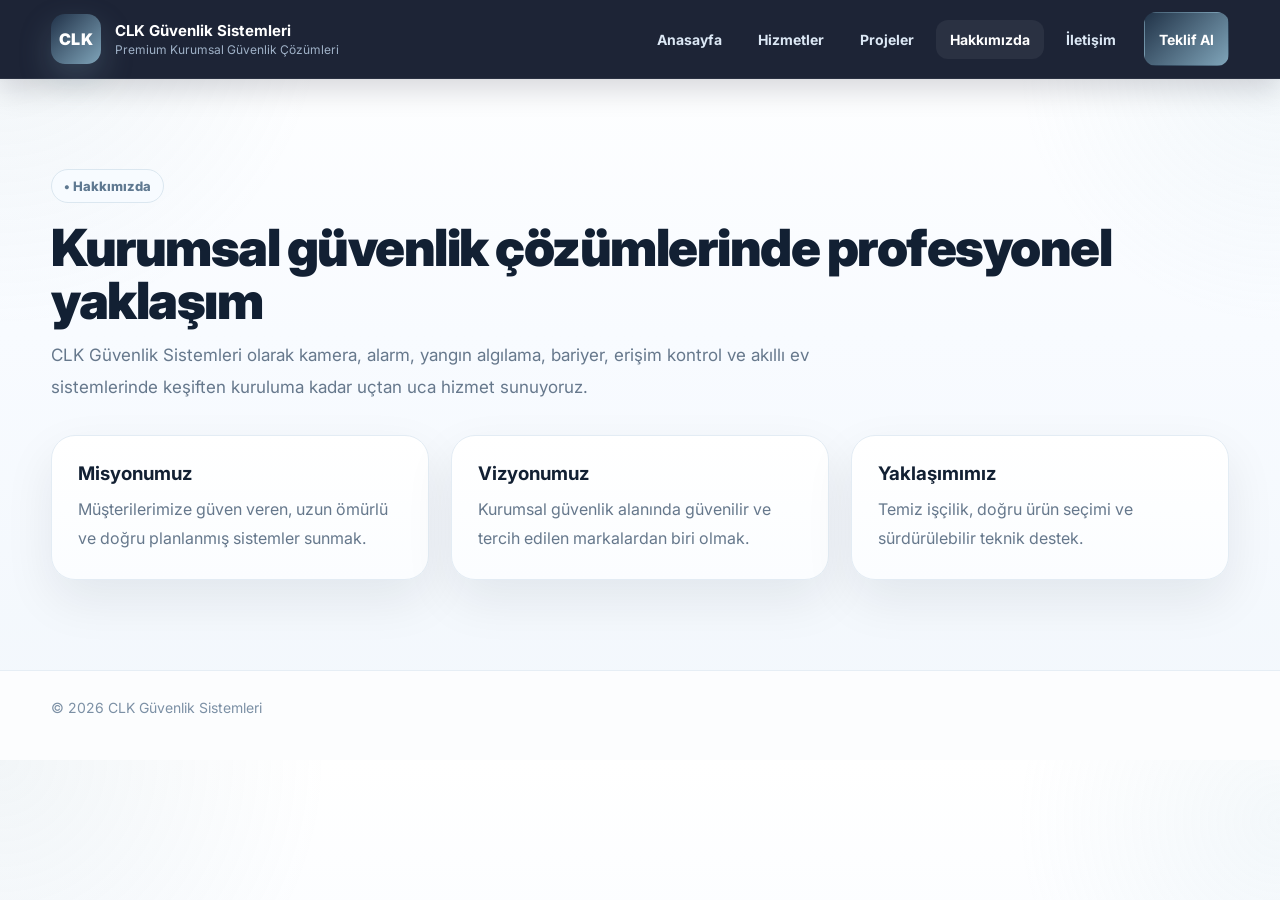
==== hakkimizda.html @ e1da4387 "Add files via upload Signed-off-by: clkguvenlik <58celik@gmail.com>" ====
<!DOCTYPE html>
<html lang="tr">
<head>
  <meta charset="UTF-8">
  <meta name="viewport" content="width=device-width, initial-scale=1.0">
  <title>Hakkımızda | CLK Güvenlik</title>
  <link rel="preconnect" href="https://fonts.googleapis.com">
  <link rel="preconnect" href="https://fonts.gstatic.com" crossorigin>
  <link href="https://fonts.googleapis.com/css2?family=Inter:wght@400;500;600;700;800;900&display=swap" rel="stylesheet">
  <link rel="stylesheet" href="style.css">
</head>
<body>

<header>
  <div class="container nav">
    <a href="index.html" class="brand">
      <div class="logo">CLK</div>
      <div class="brand-meta">
        <strong>CLK Güvenlik Sistemleri</strong>
        <span>Premium Kurumsal Güvenlik Çözümleri</span>
      </div>
    </a>

    <button class="menu-toggle" id="menuToggle">☰</button>

    <nav class="menu" id="menu">
      <a href="index.html">Anasayfa</a>
      <a href="hizmetler.html">Hizmetler</a>
      <a href="projeler.html">Projeler</a>
      <a href="hakkimizda.html" class="active">Hakkımızda</a>
      <a href="iletisim.html">İletişim</a>
      <a href="iletisim.html" class="btn cta">Teklif Al</a>
    </nav>
  </div>
</header>

<section class="section">
  <div class="container">
    <span class="eyebrow">• Hakkımızda</span>
    <h1 class="title">Kurumsal güvenlik çözümlerinde profesyonel yaklaşım</h1>
    <p class="lead">
      CLK Güvenlik Sistemleri olarak kamera, alarm, yangın algılama, bariyer, erişim kontrol ve akıllı ev sistemlerinde keşiften kuruluma kadar uçtan uca hizmet sunuyoruz.
    </p>

    <div class="grid info-grid">
      <div class="info-box card">
        <h3>Misyonumuz</h3>
        <p>Müşterilerimize güven veren, uzun ömürlü ve doğru planlanmış sistemler sunmak.</p>
      </div>
      <div class="info-box card">
        <h3>Vizyonumuz</h3>
        <p>Kurumsal güvenlik alanında güvenilir ve tercih edilen markalardan biri olmak.</p>
      </div>
      <div class="info-box card">
        <h3>Yaklaşımımız</h3>
        <p>Temiz işçilik, doğru ürün seçimi ve sürdürülebilir teknik destek.</p>
      </div>
    </div>
  </div>
</section>

<footer>
  <div class="container footer-row">
    <div>© <span id="year"></span> CLK Güvenlik Sistemleri</div>
  </div>
</footer>

<script src="script.js"></script>
</body>
</html>
---- style.css ----
:root{
  --bg:#f8fbff;
  --bg-soft:#f2f7fc;
  --panel:#ffffff;
  --panel-2:#fbfdff;
  --line:#e3ecf4;
  --text:#243446;
  --title:#122033;
  --muted:#66788c;
  --accent:#7fa4b9;
  --accent-2:#a8cadb;
  --accent-3:#223449;
  --header:#0f172a;
  --success:#25D366;
  --shadow:0 20px 50px rgba(15,23,42,.08);
  --shadow-soft:0 10px 24px rgba(15,23,42,.06);
  --radius:24px;
  --max:1240px;
}

*{box-sizing:border-box}
html{scroll-behavior:smooth}
body{
  margin:0;
  font-family:Inter,system-ui,-apple-system,Segoe UI,Roboto,Arial,sans-serif;
  color:var(--text);
  background:
    radial-gradient(circle at 0% 0%, rgba(127,164,185,.10), transparent 22%),
    radial-gradient(circle at 100% 8%, rgba(168,202,219,.12), transparent 18%),
    linear-gradient(180deg,#ffffff 0%, #f8fbff 44%, #f2f7fc 100%);
}

a{text-decoration:none;color:inherit}
img{display:block;max-width:100%;height:auto}
.container{width:min(var(--max),92%);margin:auto}
.section{padding:90px 0}
.grid{display:grid;gap:22px}

.card{
  background:linear-gradient(180deg,var(--panel) 0%, var(--panel-2) 100%);
  border:1px solid var(--line);
  border-radius:var(--radius);
  box-shadow:var(--shadow);
}

.eyebrow{
  display:inline-flex;
  align-items:center;
  gap:8px;
  padding:8px 12px;
  border-radius:999px;
  border:1px solid #dbe7f0;
  background:#f7fbff;
  color:#5f7991;
  font-size:13px;
  font-weight:800;
}

.title{
  margin:18px 0 14px;
  font-size:clamp(30px,4vw,54px);
  line-height:1.03;
  font-weight:900;
  letter-spacing:-1.5px;
  color:var(--title);
}

.lead{
  margin:0 0 32px;
  max-width:760px;
  color:var(--muted);
  font-size:17px;
  line-height:1.85;
}

.btn{
  display:inline-flex;
  align-items:center;
  justify-content:center;
  min-height:54px;
  padding:0 20px;
  border-radius:16px;
  border:1px solid transparent;
  font-size:15px;
  font-weight:800;
  transition:.25s ease;
  cursor:pointer;
}

.btn:hover{transform:translateY(-2px)}
.btn-primary{
  background:linear-gradient(135deg,var(--accent-3),var(--accent));
  color:#fff;
  box-shadow:0 18px 38px rgba(127,164,185,.22);
}
.btn-secondary{
  background:#fff;
  color:var(--title);
  border-color:#dce6ef;
  box-shadow:var(--shadow-soft);
}

header{
  position:sticky;
  top:0;
  z-index:1000;
  background:rgba(15,23,42,.94);
  backdrop-filter:blur(14px);
  border-bottom:1px solid rgba(255,255,255,.06);
  box-shadow:0 10px 30px rgba(2,6,23,.16);
}

.nav{
  min-height:78px;
  display:flex;
  align-items:center;
  justify-content:space-between;
  gap:18px;
  position:relative;
}

.brand{
  display:flex;
  align-items:center;
  gap:14px;
}

.logo{
  width:50px;
  height:50px;
  border-radius:14px;
  display:grid;
  place-items:center;
  background:linear-gradient(135deg,#213249,#7fa4b9);
  color:#fff;
  font-weight:900;
  letter-spacing:.7px;
  box-shadow:0 14px 32px rgba(127,164,185,.25);
}

.brand-meta strong{
  display:block;
  color:#fff;
  font-size:15px;
}

.brand-meta span{
  display:block;
  color:#9fb1c7;
  font-size:12px;
  margin-top:2px;
}

.menu{
  display:flex;
  align-items:center;
  gap:8px;
}

.menu a{
  padding:11px 14px;
  border-radius:12px;
  color:#dce8f5;
  font-size:14px;
  font-weight:700;
}

.menu a:hover,
.menu a.active{
  background:rgba(255,255,255,.06);
  color:#fff;
}

.menu .cta{
  margin-left:6px;
  background:linear-gradient(135deg,var(--accent-3),var(--accent));
  color:#fff;
}

.menu-toggle{
  display:none;
  width:46px;
  height:46px;
  border-radius:12px;
  border:1px solid rgba(255,255,255,.12);
  background:rgba(255,255,255,.05);
  color:#fff;
  font-size:21px;
  cursor:pointer;
}

.hero{
  padding:90px 0 50px;
}

.hero-grid{
  display:grid;
  grid-template-columns:1.05fr .95fr;
  gap:30px;
  align-items:center;
}

.hero-copy h1{
  margin:18px 0 16px;
  font-size:clamp(42px,6vw,82px);
  line-height:.95;
  letter-spacing:-2.2px;
  font-weight:900;
  color:var(--title);
}

.hero-copy p{
  margin:0 0 28px;
  max-width:720px;
  color:var(--muted);
  font-size:18px;
  line-height:1.9;
}

.hero-actions{
  display:flex;
  flex-wrap:wrap;
  gap:14px;
  margin-bottom:22px;
}

.hero-box{
  min-height:520px;
  overflow:hidden;
  border-radius:30px;
  border:1px solid var(--line);
  background:linear-gradient(160deg,#ffffff 0%, #f3f8fd 48%, #edf5fb 100%);
  box-shadow:0 30px 70px rgba(16,24,40,.10);
}

.hero-box img{
  width:100%;
  height:100%;
  object-fit:cover;
}

.stats-strip{
  margin-top:28px;
  display:grid;
  grid-template-columns:repeat(4,1fr);
  gap:16px;
}

.stat{
  padding:22px 18px;
  text-align:center;
}

.stat h3{
  margin:0 0 8px;
  font-size:36px;
  line-height:1;
  font-weight:900;
  color:var(--title);
}

.stat p{
  margin:0;
  font-size:14px;
  font-weight:600;
  color:var(--muted);
}

.services-grid,
.projects-grid,
.info-grid,
.testimonials-grid{
  grid-template-columns:repeat(3,1fr);
}

.service,
.project,
.info-box,
.testimonial{
  padding:26px;
}

.service h3,
.project h3,
.info-box h3,
.testimonial h3{
  margin:0 0 10px;
  color:var(--title);
}

.service p,
.project p,
.info-box p,
.testimonial p{
  margin:0;
  color:var(--muted);
  line-height:1.8;
}

.project{
  padding:0;
  overflow:hidden;
}

.project img{
  width:100%;
  aspect-ratio:16/11;
  object-fit:cover;
  border-bottom:1px solid var(--line);
}

.project-body{
  padding:20px;
}

.contact-grid{
  display:grid;
  grid-template-columns:.9fr 1.1fr;
  gap:24px;
}

.contact-card{
  padding:28px;
}

.contact-list{
  display:grid;
  gap:14px;
  margin-top:18px;
}

.contact-item{
  padding:16px 18px;
  border-radius:18px;
  background:#fff;
  border:1px solid #e4edf5;
  box-shadow:var(--shadow-soft);
}

.contact-item small{
  display:block;
  color:#7f96ad;
  font-size:12px;
  font-weight:700;
  text-transform:uppercase;
  margin-bottom:6px;
}

.contact-item strong,.contact-item a{
  color:var(--title);
  font-size:15px;
  line-height:1.6;
}

.form-grid{
  display:grid;
  grid-template-columns:1fr 1fr;
  gap:14px;
}

.field{
  width:100%;
  min-height:54px;
  padding:0 16px;
  border-radius:16px;
  border:1px solid #dce7f1;
  background:#fff;
  color:var(--title);
  font:inherit;
  outline:none;
  box-shadow:var(--shadow-soft);
}

textarea.field{
  min-height:140px;
  padding:16px;
  resize:vertical;
}

.field::placeholder{color:#90a5bb}

.map{
  margin-top:20px;
  overflow:hidden;
  border-radius:22px;
  border:1px solid #e4edf5;
  box-shadow:var(--shadow-soft);
}

.map iframe{
  width:100%;
  height:280px;
  border:0;
  display:block;
}

footer{
  padding:28px 0 44px;
  border-top:1px solid #e6eef5;
  background:rgba(255,255,255,.75);
}

.footer-row{
  display:flex;
  align-items:center;
  justify-content:space-between;
  gap:16px;
  color:#7c90a5;
  font-size:14px;
}

.fab{
  position:fixed;
  right:18px;
  bottom:18px;
  z-index:900;
  width:62px;
  height:62px;
  border-radius:50%;
  display:grid;
  place-items:center;
  background:var(--success);
  color:#fff;
  font-size:28px;
  box-shadow:0 18px 40px rgba(37,211,102,.28);
}

@media (max-width:1100px){
  .hero-grid,.contact-grid{
    grid-template-columns:1fr;
  }
  .stats-strip,.services-grid,.projects-grid,.info-grid,.testimonials-grid{
    grid-template-columns:repeat(2,1fr);
  }
}

@media (max-width:860px){
  .menu-toggle{display:block}
  .menu{
    display:none;
    position:absolute;
    left:0;right:0;top:78px;
    flex-direction:column;
    align-items:stretch;
    padding:14px;
    border-radius:22px;
    background:rgba(15,23,42,.98);
    border:1px solid rgba(255,255,255,.08);
    box-shadow:0 25px 60px rgba(2,6,23,.25);
  }
  .menu.active{display:flex}
  .menu .cta{margin-left:0}
  .stats-strip,.services-grid,.projects-grid,.info-grid,.testimonials-grid{
    grid-template-columns:1fr;
  }
  .form-grid{grid-template-columns:1fr}
  .footer-row{flex-direction:column;align-items:flex-start}
}
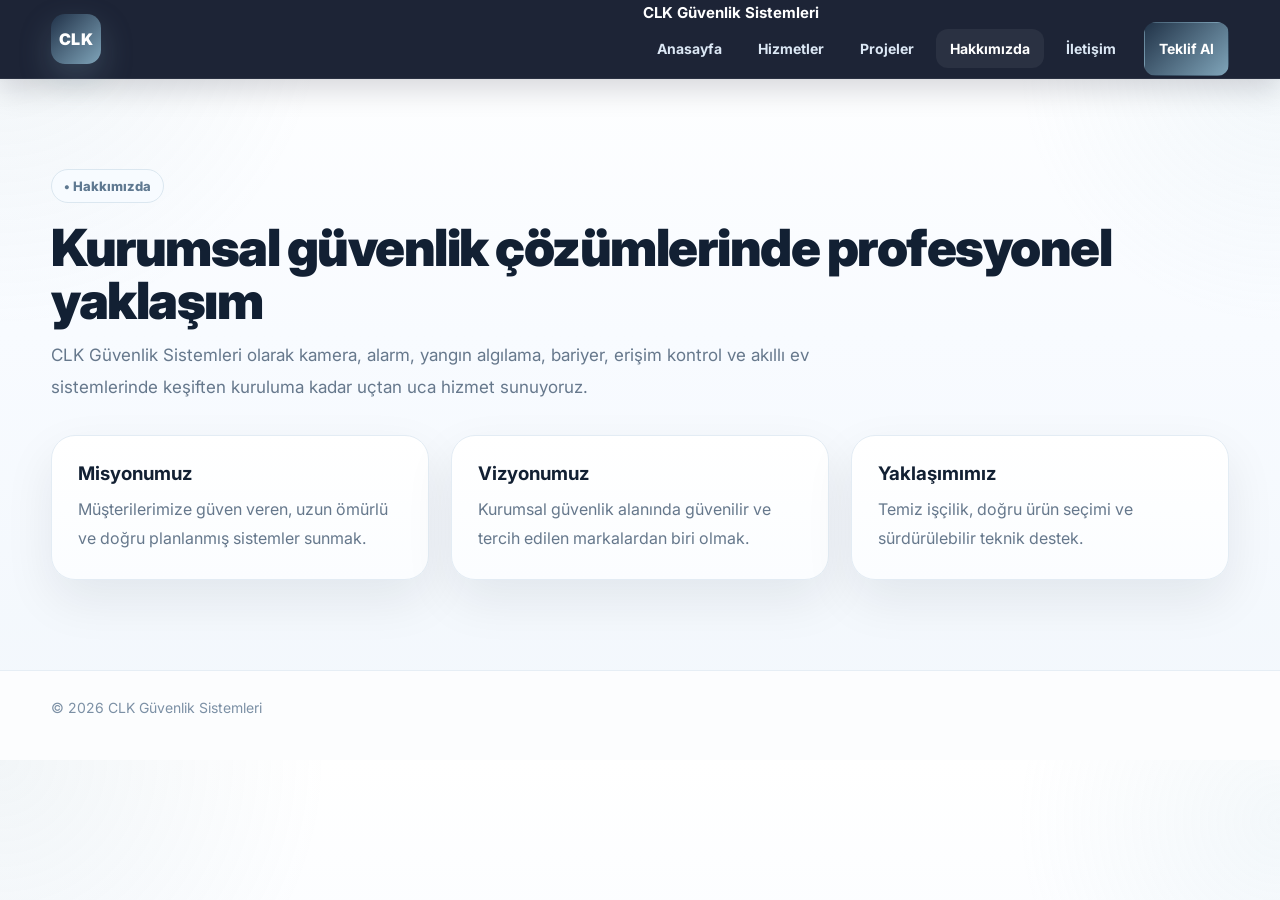
==== commit bae5468e: "Fix HTML structure and formatting in hakkimizda.html Signed-off-by: clkguvenlik <58celik@gmail.com>" ====
--- a/hakkimizda.html
+++ b/hakkimizda.html
@@ -17,8 +17,6 @@
       <div class="logo">CLK</div>
       <div class="brand-meta">
         <strong>CLK Güvenlik Sistemleri</strong>
-        <span>Premium Kurumsal Güvenlik Çözümleri</span>
-      </div>
     </a>
 
     <button class="menu-toggle" id="menuToggle">☰</button>
@@ -67,4 +65,5 @@
 
 <script src="script.js"></script>
 </body>
-</html>+
+</html>
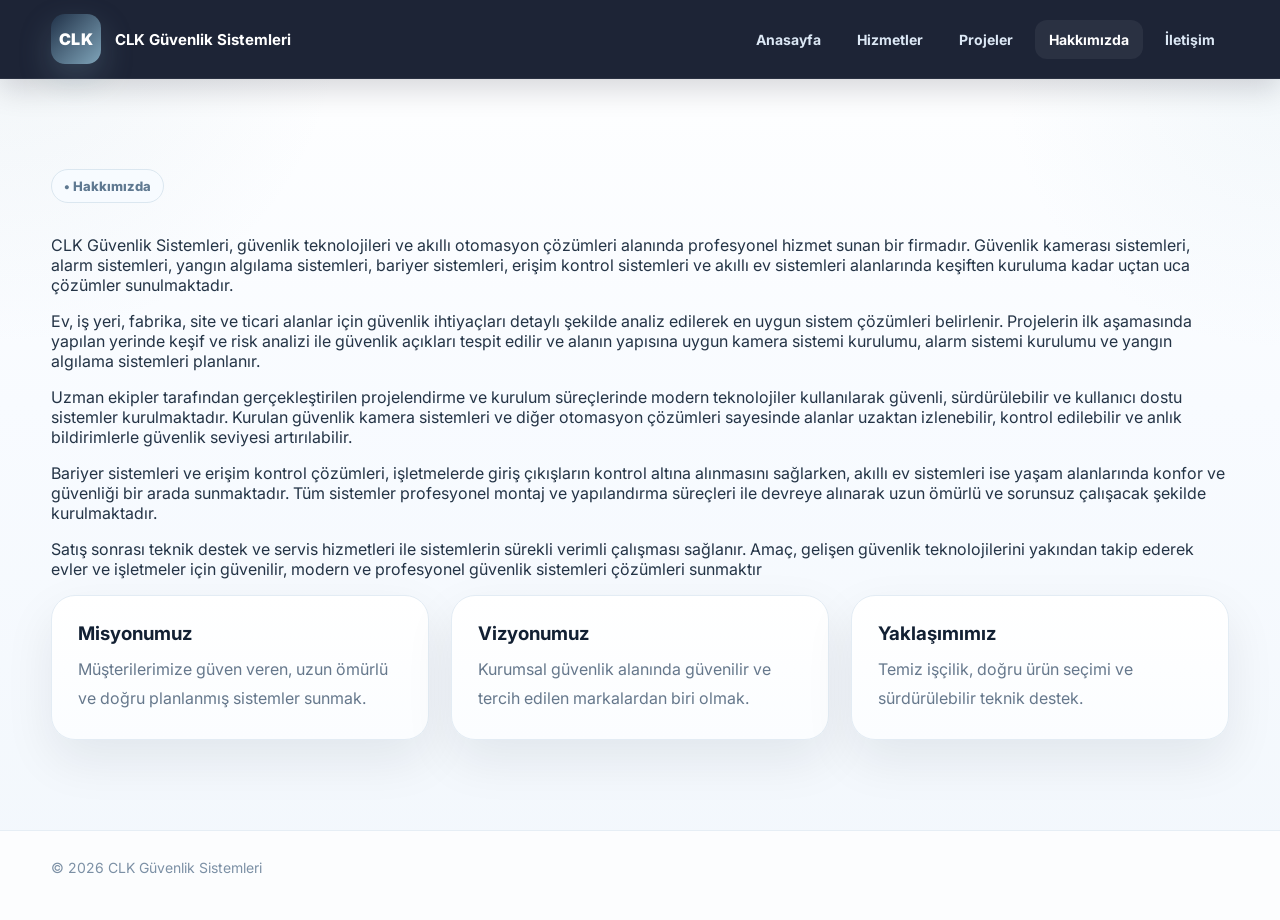
==== commit 9c3b070c: "v11 Signed-off-by: clkguvenlik <58celik@gmail.com>" ====
--- a/hakkimizda.html
+++ b/hakkimizda.html
@@ -17,6 +17,7 @@
       <div class="logo">CLK</div>
       <div class="brand-meta">
         <strong>CLK Güvenlik Sistemleri</strong>
+      </div>
     </a>
 
     <button class="menu-toggle" id="menuToggle">☰</button>
@@ -27,7 +28,6 @@
       <a href="projeler.html">Projeler</a>
       <a href="hakkimizda.html" class="active">Hakkımızda</a>
       <a href="iletisim.html">İletişim</a>
-      <a href="iletisim.html" class="btn cta">Teklif Al</a>
     </nav>
   </div>
 </header>
@@ -35,11 +35,21 @@
 <section class="section">
   <div class="container">
     <span class="eyebrow">• Hakkımızda</span>
-    <h1 class="title">Kurumsal güvenlik çözümlerinde profesyonel yaklaşım</h1>
     <p class="lead">
-      CLK Güvenlik Sistemleri olarak kamera, alarm, yangın algılama, bariyer, erişim kontrol ve akıllı ev sistemlerinde keşiften kuruluma kadar uçtan uca hizmet sunuyoruz.
+        </p>
+  CLK Güvenlik Sistemleri, güvenlik teknolojileri ve akıllı otomasyon çözümleri alanında profesyonel hizmet sunan bir firmadır. Güvenlik kamerası sistemleri, alarm sistemleri, yangın algılama sistemleri, bariyer sistemleri, erişim kontrol sistemleri ve akıllı ev sistemleri alanlarında keşiften kuruluma kadar uçtan uca çözümler sunulmaktadır.
+  </p>
+  Ev, iş yeri, fabrika, site ve ticari alanlar için güvenlik ihtiyaçları detaylı şekilde analiz edilerek en uygun sistem çözümleri belirlenir. Projelerin ilk aşamasında yapılan yerinde keşif ve risk analizi ile güvenlik açıkları tespit edilir ve alanın yapısına uygun kamera sistemi kurulumu, alarm sistemi kurulumu ve yangın algılama sistemleri planlanır.
+  </p>
+  Uzman ekipler tarafından gerçekleştirilen projelendirme ve kurulum süreçlerinde modern teknolojiler kullanılarak güvenli, sürdürülebilir ve kullanıcı dostu sistemler kurulmaktadır. Kurulan güvenlik kamera sistemleri ve diğer otomasyon çözümleri sayesinde alanlar uzaktan izlenebilir, kontrol edilebilir ve anlık bildirimlerle güvenlik seviyesi artırılabilir.
+  </p>
+  Bariyer sistemleri ve erişim kontrol çözümleri, işletmelerde giriş çıkışların kontrol altına alınmasını sağlarken, akıllı ev sistemleri ise yaşam alanlarında konfor ve güvenliği bir arada sunmaktadır. Tüm sistemler profesyonel montaj ve yapılandırma süreçleri ile devreye alınarak uzun ömürlü ve sorunsuz çalışacak şekilde kurulmaktadır.
+  </p>
+  Satış sonrası teknik destek ve servis hizmetleri ile sistemlerin sürekli verimli çalışması sağlanır. Amaç, gelişen güvenlik teknolojilerini yakından takip ederek evler ve işletmeler için güvenilir, modern ve profesyonel güvenlik sistemleri çözümleri sunmaktır
+
     </p>
-
+      </p>
+ 
     <div class="grid info-grid">
       <div class="info-box card">
         <h3>Misyonumuz</h3>
@@ -65,5 +75,4 @@
 
 <script src="script.js"></script>
 </body>
-
-</html>
+</html>
--- a/style.css
+++ b/style.css
@@ -455,4 +455,57 @@
   }
   .form-grid{grid-template-columns:1fr}
   .footer-row{flex-direction:column;align-items:flex-start}
+}
+.slider{
+  position:relative;
+  overflow:hidden;
+  border-radius:24px;
+  box-shadow:var(--shadow);
+}
+
+.slides{
+  display:flex;
+  transition:transform .6s ease;
+}
+
+.slides img{
+  width:100%;
+  height:600px;
+  object-fit:cover;
+  min-width:100%;
+}
+
+.slider-btn{
+  position:absolute;
+  top:50%;
+  transform:translateY(-50%);
+  width:50px;
+  height:50px;
+  border:none;
+  border-radius:50%;
+  background:rgba(255,255,255,.9);
+  font-size:22px;
+  cursor:pointer;
+}
+
+.prev{ left:15px; }
+.next{ right:15px; }
+
+.project-grid img{
+transition:.4s;
+}
+
+.project-grid img:hover{
+transform:scale(1.08);
+}
+.slides img{
+width:100%;
+height:80vh;
+object-fit:cover;
+}
+
+.project-grid img{
+width:100%;
+height:260px;
+object-fit:cover;
 }
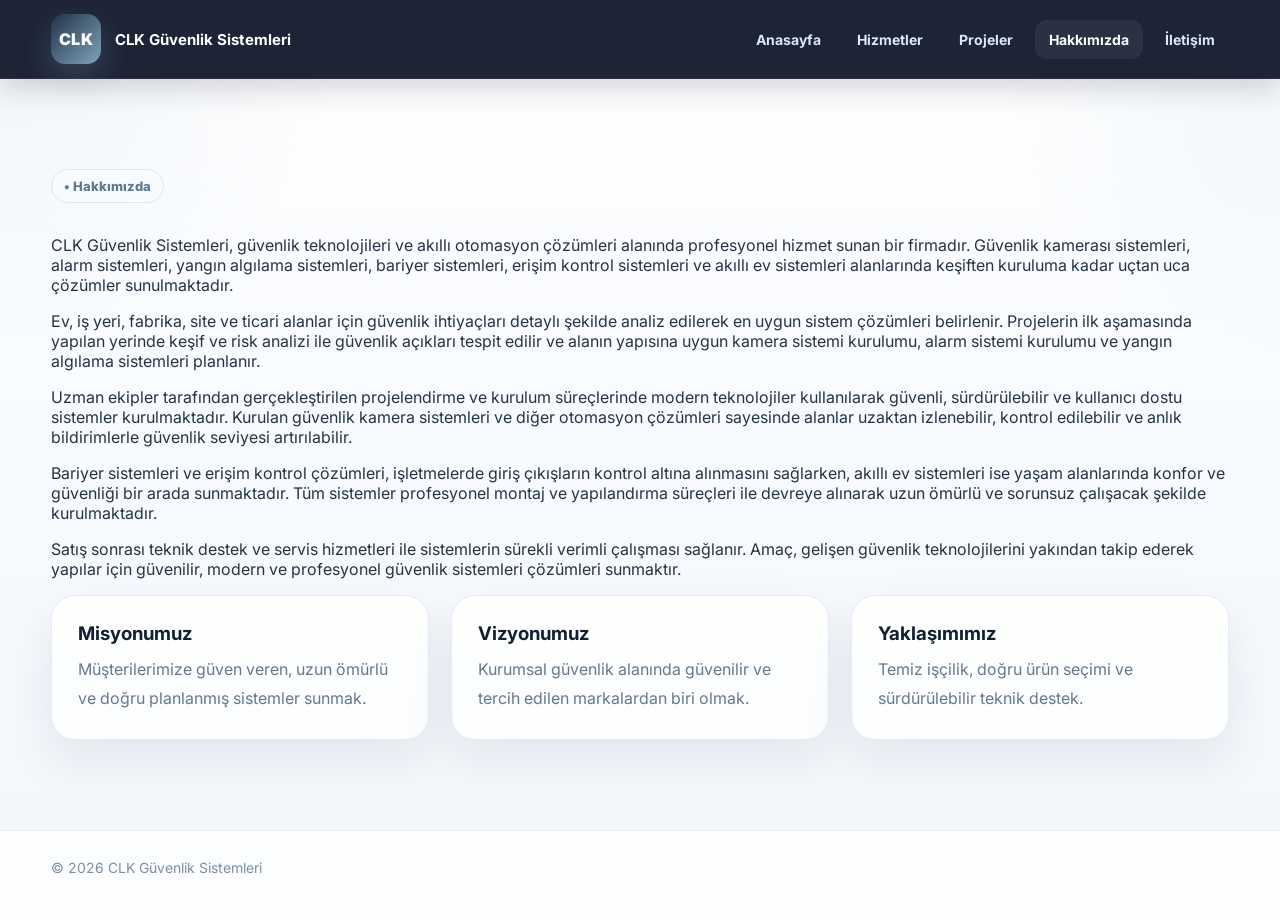
==== commit 4830d92a: "v12 Signed-off-by: clkguvenlik <58celik@gmail.com>" ====
--- a/hakkimizda.html
+++ b/hakkimizda.html
@@ -45,7 +45,7 @@
   </p>
   Bariyer sistemleri ve erişim kontrol çözümleri, işletmelerde giriş çıkışların kontrol altına alınmasını sağlarken, akıllı ev sistemleri ise yaşam alanlarında konfor ve güvenliği bir arada sunmaktadır. Tüm sistemler profesyonel montaj ve yapılandırma süreçleri ile devreye alınarak uzun ömürlü ve sorunsuz çalışacak şekilde kurulmaktadır.
   </p>
-  Satış sonrası teknik destek ve servis hizmetleri ile sistemlerin sürekli verimli çalışması sağlanır. Amaç, gelişen güvenlik teknolojilerini yakından takip ederek evler ve işletmeler için güvenilir, modern ve profesyonel güvenlik sistemleri çözümleri sunmaktır
+  Satış sonrası teknik destek ve servis hizmetleri ile sistemlerin sürekli verimli çalışması sağlanır. Amaç, gelişen güvenlik teknolojilerini yakından takip ederek yapılar için güvenilir, modern ve profesyonel güvenlik sistemleri çözümleri sunmaktır.
 
     </p>
       </p>
--- a/style.css
+++ b/style.css
@@ -468,13 +468,6 @@
   transition:transform .6s ease;
 }
 
-.slides img{
-  width:100%;
-  height:600px;
-  object-fit:cover;
-  min-width:100%;
-}
-
 .slider-btn{
   position:absolute;
   top:50%;
@@ -498,14 +491,86 @@
 .project-grid img:hover{
 transform:scale(1.08);
 }
+
+.slider{
+  position: relative;
+  overflow: hidden;
+  border-radius: 24px;
+  box-shadow: var(--shadow);
+  background: #eef4f8;
+}
+
+.slides{
+  display: flex;
+  transition: transform .6s ease;
+}
+
 .slides img{
-width:100%;
-height:80vh;
-object-fit:cover;
+  width: 100%;
+  min-width: 100%;
+  height: 85vh;
+  max-height: 900px;
+  object-fit: contain;
+  background: #eef4f8;
+}
+
+.slider-btn{
+  position: absolute;
+  top: 50%;
+  transform: translateY(-50%);
+  width: 50px;
+  height: 50px;
+  border: none;
+  border-radius: 50%;
+  background: rgba(255,255,255,.9);
+  font-size: 22px;
+  cursor: pointer;
+}
+
+.prev{ left:15px; }
+.next{ right:15px; }
+
+/* 3x3 galeri */
+.project-grid{
+  display: grid;
+  grid-template-columns: repeat(3,1fr);
+  gap: 20px;
 }
 
 .project-grid img{
-width:100%;
-height:260px;
-object-fit:cover;
+  width: 100%;
+  height: 420px;
+  object-fit: contain;
+  background: #eef4f8;
+  border-radius: 18px;
+  box-shadow: var(--shadow);
+  transition: .4s;
+}
+
+.project-grid img:hover{
+  transform: scale(1.03);
+}
+
+@media (max-width: 900px){
+  .slides img{
+    height: 70vh;
+  }
+
+  .project-grid{
+    grid-template-columns: repeat(2,1fr);
+  }
+
+  .project-grid img{
+    height: 340px;
+  }
+}
+
+@media (max-width: 600px){
+  .project-grid{
+    grid-template-columns: 1fr;
+  }
+
+  .project-grid img{
+    height: 420px;
+  }
 }
